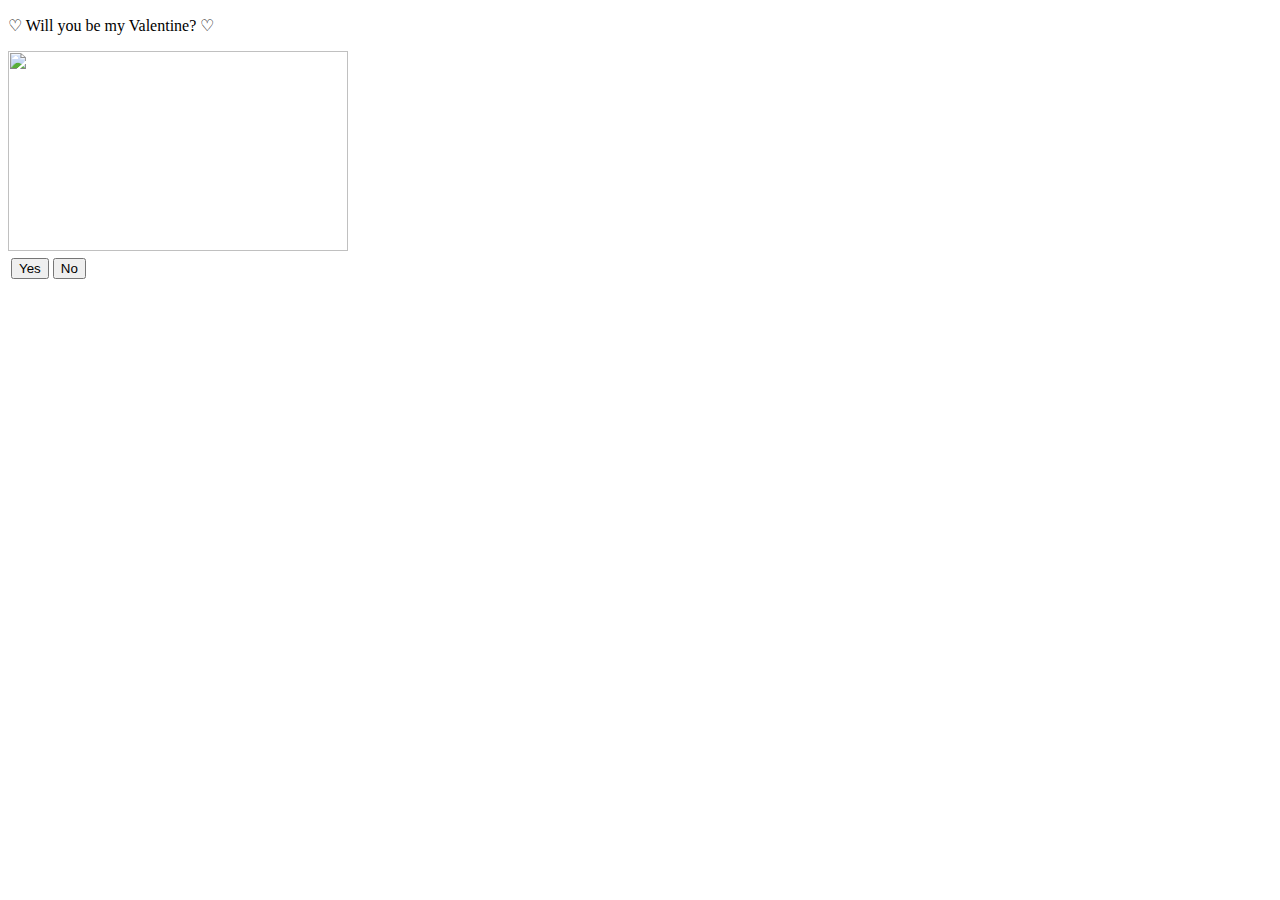
==== index.html @ 7bf7a480 "Add files via upload" ====
<!DOCTYPE html>
<html lang="en">
    <head>
        <meta charSet="utf-8"/>
        <meta name="viewport" content="width=device-width, initial-scale=1"/>
        <meta name="viewport" content="width=device-width, initial-scale=1"/>
        <link rel="stylesheet" href="css/main.css" crossorigin="" data-precedence="next"/>
        <link rel="icon" href="favicon.ico"/>
        <title>Will You Be My Valentine?</title>
        <link rel="apple-touch-icon"/>
    </head>
    <body>
        <div class="container">
            <section>
                <div>
                    <p>♡ Will you be my Valentine? ♡</p>
                </div>
                <div class="img-container">
                    <img fetchPriority="high" width="340" height="200" decoding="async" data-nimg="1" style="color:transparent"src="img/1.gif"/>
                </div>
                <div class="button-section">
                    <table>
                      <tr>
                        <td><a href="success.html">
                            <button class="yes-button button-base button-green">Yes</button>
                        </a></td>
                        <td><button id="myButton" class="no-button button-base button-red">No</button></td>
                      </tr>
                    </table>
                    
                    
                </div>
            </section>
        </div>
        
        <script>
            const button = document.getElementById('myButton');
            const maxX = window.innerWidth - button.offsetWidth;
            const maxY = window.innerHeight - button.offsetHeight;
            const proximity = 50; // Proximity to trigger move
            
            button.addEventListener('mousemove', (e) => {
              const buttonRect = button.getBoundingClientRect();
              const centerX = buttonRect.left + buttonRect.width / 2;
              const centerY = buttonRect.top + buttonRect.height / 2;
            
              const distX = Math.abs(e.clientX - centerX);
              const distY = Math.abs(e.clientY - centerY);
            
              if (distX < proximity && distY < proximity) {
                moveButton();
              }
            });
            
            
            function moveButton() {
              const randomX = Math.random() * maxX;
              const randomY = Math.random() * maxY;
            
              button.style.left = randomX + 'px';
              button.style.top = randomY + 'px';
            }
        </script>
            
    </body>
</html>
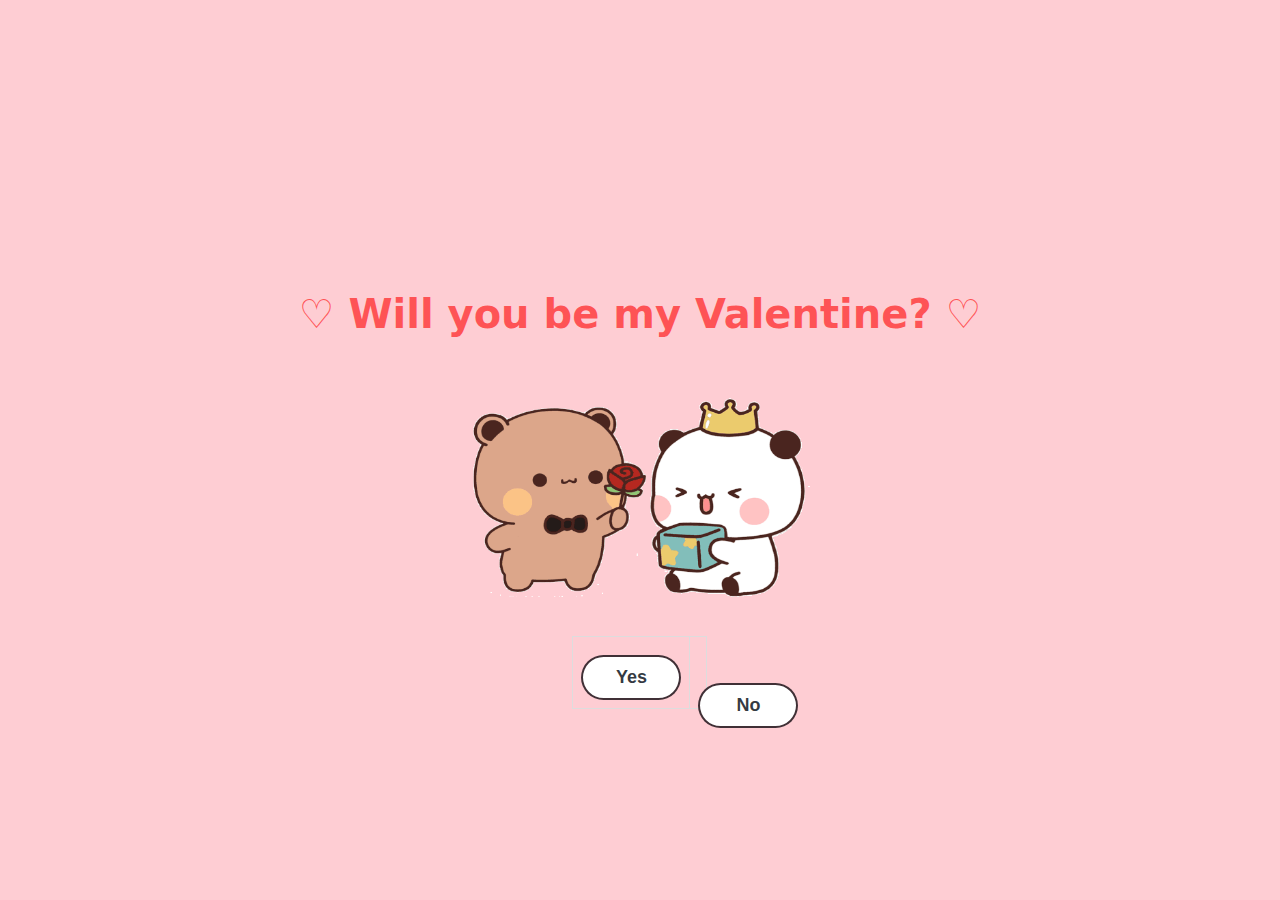
==== commit e7c3f726: "Update index.html" ====
--- a/index.html
+++ b/index.html
@@ -4,7 +4,7 @@
         <meta charSet="utf-8"/>
         <meta name="viewport" content="width=device-width, initial-scale=1"/>
         <meta name="viewport" content="width=device-width, initial-scale=1"/>
-        <link rel="stylesheet" href="css/main.css" crossorigin="" data-precedence="next"/>
+        <link rel="stylesheet" href="main.css" crossorigin="" data-precedence="next"/>
         <link rel="icon" href="favicon.ico"/>
         <title>Will You Be My Valentine?</title>
         <link rel="apple-touch-icon"/>
@@ -16,7 +16,7 @@
                     <p>♡ Will you be my Valentine? ♡</p>
                 </div>
                 <div class="img-container">
-                    <img fetchPriority="high" width="340" height="200" decoding="async" data-nimg="1" style="color:transparent"src="img/1.gif"/>
+                    <img fetchPriority="high" width="340" height="200" decoding="async" data-nimg="1" style="color:transparent"src="1.gif"/>
                 </div>
                 <div class="button-section">
                     <table>
--- a/main.css
+++ b/main.css
@@ -0,0 +1,166 @@
+
+body {
+    margin: 0;
+    font-family: system-ui,-apple-system,BlinkMacSystemFont,Segoe UI,Roboto,Oxygen,Ubuntu,Cantarell,Open Sans,Helvetica Neue,sans-serif;
+    -webkit-font-smoothing: antialiased;
+    -moz-osx-font-smoothing: grayscale;
+    background-color: #fecdd3;
+    height: 100vh; /* Make body full height for better random positioning */
+    margin: 0; /* Remove default body margins */
+  display: flex; /* Use flexbox for centering */
+  justify-content: center; /* Center horizontally */
+  align-items: center; /* Center vertically */
+}
+
+table {
+    border-collapse: collapse; /* Collapse table borders */
+    width: auto; /* Adjust as needed */
+    margin-bottom: 20px;
+}
+
+table, th, td {
+    border: 1px solid #ddd; /* Add borders to table cells */
+    padding: 8px;
+    text-align: left;
+}
+
+#myButton {
+    position: absolute; /* Needed for positioning */
+    transition: all 0.2s ease; /* Smooth transition */
+  }
+
+.container {
+    margin-top: 80px
+}
+
+section {
+    display: flex;
+    flex-direction: column;
+    justify-content: center;
+    align-items: center
+}
+
+p {
+    text-align: center;
+    color: rgba(255,0,0,.607);
+    font-weight: 700;
+    font-size: 40px;
+    padding-bottom: 40px
+}
+
+.cat {
+    padding-right: 35px
+}
+
+.img-container {
+    padding-bottom: 15px;
+    margin-top: -20px
+}
+
+#yay {
+    color: (255,0,0,.607);
+    font-size: 35px
+}
+
+.success {
+    display: flex;
+    flex-direction: column;
+    justify-content: center;
+    align-items: center
+}
+
+.homepage-link {
+    margin: 25px;
+    width: 100%
+}
+
+.homepage-link a {
+    text-decoration: none;
+    color: inherit
+}
+
+.homepage-link a:visited {
+    color: inherit
+}
+
+.yay-img {
+    padding-top: 60px
+}
+
+.button-section {
+    display: flex;
+    flex-direction: column;
+    gap: 20px;
+    margin-top: 20px
+}
+
+.no-button,.yes-button {
+    padding: 10px;
+    color: #000;
+    border-radius: 25px;
+    font-size: 18px;
+    margin-top: 10px
+}
+
+.button-base,.no-button,.yes-button {
+    background-color: #fff;
+    cursor: pointer
+}
+
+.button-base {
+    border: 2px solid #29171de3;
+    color: #171e29e3;
+    fill: #171e29e3;
+    font-weight: 550;
+    justify-content: center;
+    min-width: 100px;
+    text-align: center;
+    transition: all .3s;
+    -moz-user-select: none;
+    user-select: none;
+    -webkit-user-select: none;
+    touch-action: manipulation
+}
+
+.button-red:active,.button-red:hover {
+    border-color: rgba(255,0,0,.962);
+    color: rgba(255,0,0,.962);
+    fill: rgba(255,0,0,.962)
+}
+
+.button-green:active,.button-green:hover {
+    border-color: rgba(35,240,86,.962);
+    color: rgba(35,240,86,.962);
+    fill: rgba(35,240,86,.962)
+}
+
+@media screen and (min-width: 768px) {
+    .button-section {
+        flex-direction:row;
+        justify-content: center
+    }
+
+    .no-button,.yes-button {
+        width: auto
+    }
+}
+
+@media screen and (max-width: 600px) {
+    p {
+        font-size:31px
+    }
+}
+
+@media screen and (max-width: 430px) {
+    p {
+        font-size:29px
+    }
+}
+
+@media screen and (max-width: 600px) {
+    .yay-img {
+        width:400px;
+        height: 200px;
+        padding-top: 125px
+    }
+}
